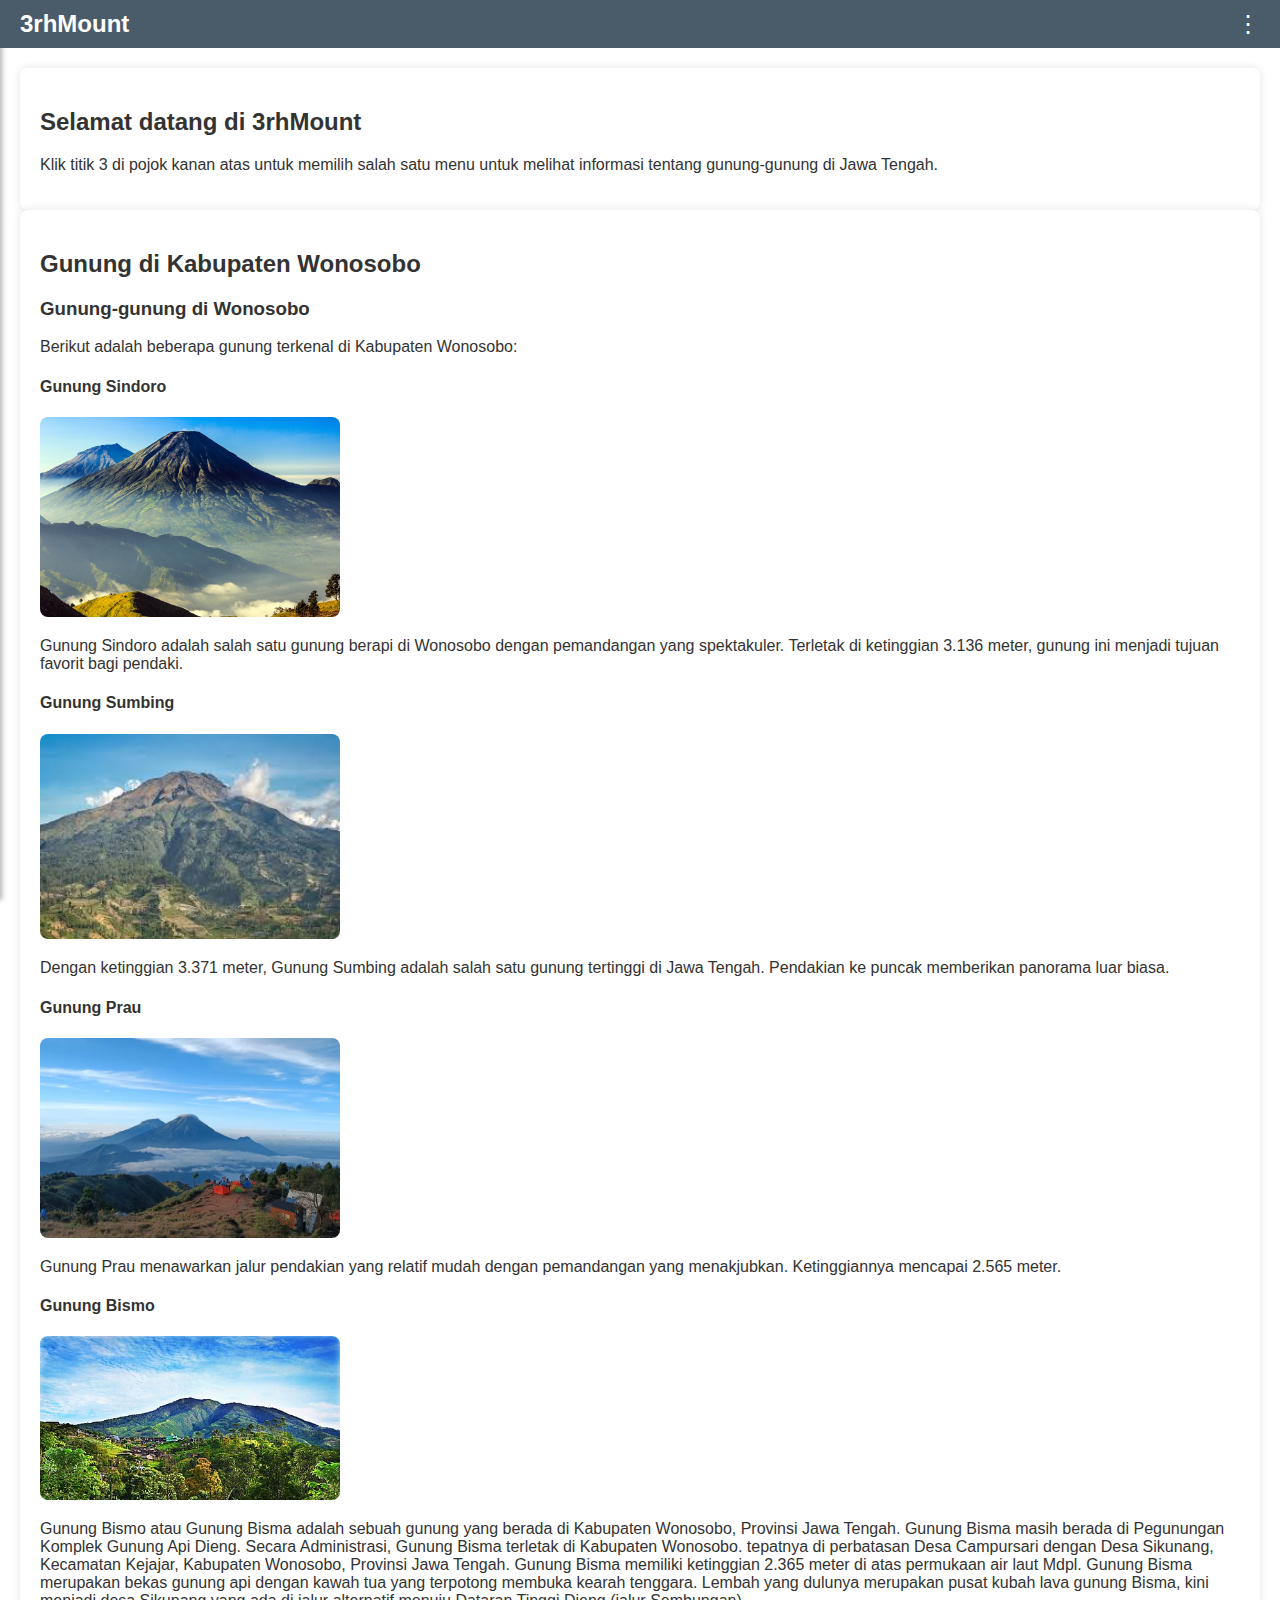
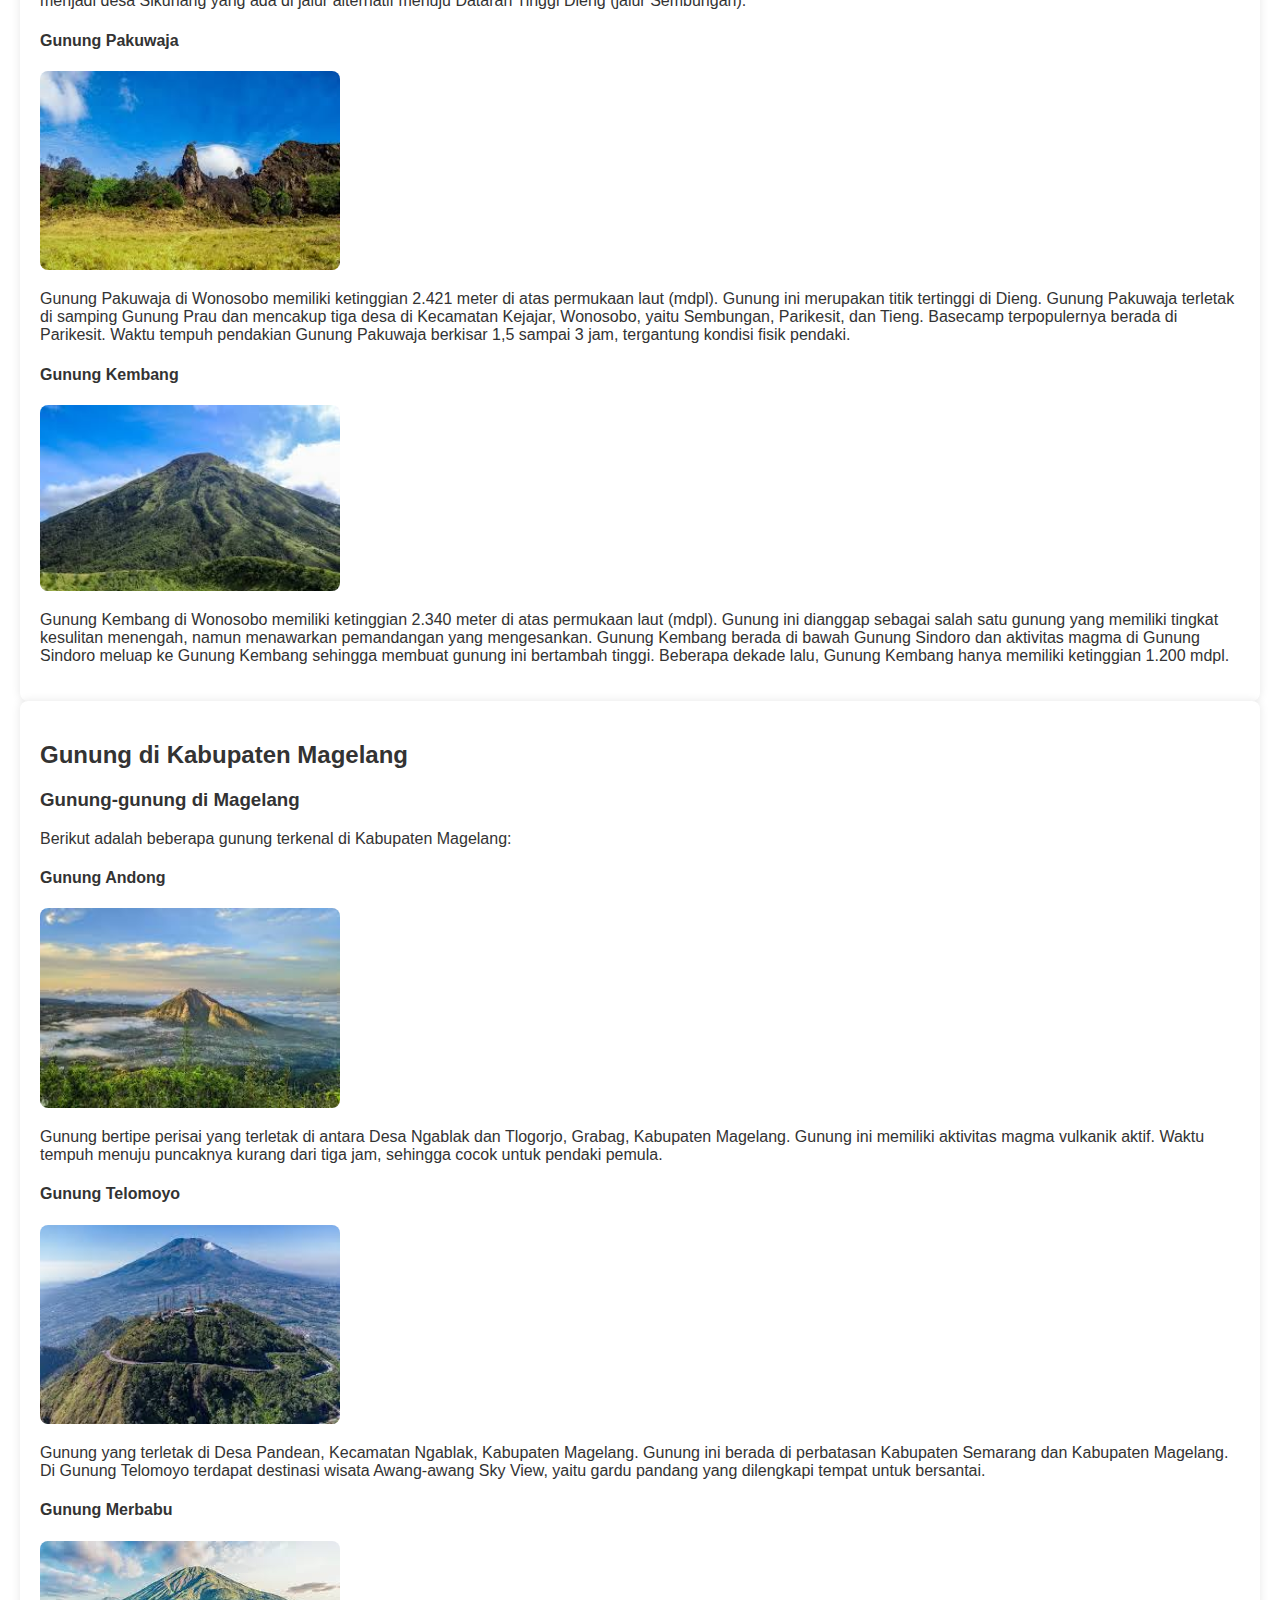
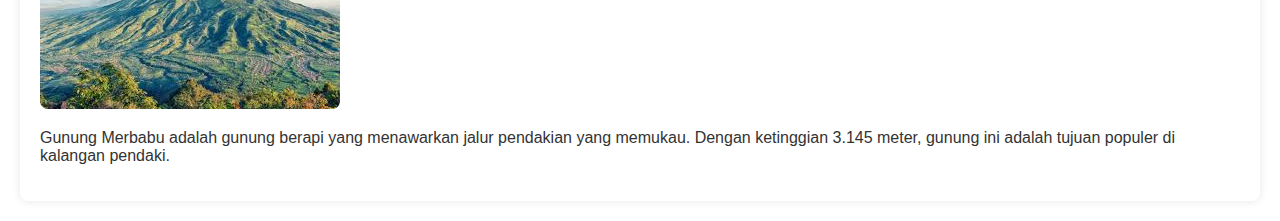
==== index.html @ 1d3d7feb "Add files via upload" ====
<!DOCTYPE html>
<html lang="en">
<head>
    <meta charset="UTF-8">
    <meta name="viewport" content="width=device-width, initial-scale=1.0">
    <title>3rhMount</title>
    <link rel="stylesheet" href="styles.css">
</head>
<body>
    <header>
        <div id="header-content">
            <h1>3rhMount</h1>
        </div>
        <div id="menu-toggle">⋮</div>
    </header>
    <nav id="side-menu">
        <div class="menu-close">✖</div>
        <div class="menu-logo">
            <h1>3rhMount</h1>
        </div>
        <ul>
            <li><a href="#" data-page="Beranda">Beranda</a></li>
            <li><a href="#" data-page="Gunung di Kabupaten Wonosobo">Gunung di Kabupaten Wonosobo</a></li>
            <li><a href="#" data-page="Gunung di Kabupaten Magelang">Gunung di Kabupaten Magelang</a></li>
        </ul>
    </nav>
    <main id="content">
        <!-- Content will be loaded here dynamically -->
        <img src="foto/sindoro (1).jpg" alt="Gunung sindoro"width="200px"height="600px">

    </main>
    <div id="fullscreen-overlay" class="fullscreen-overlay">
        <div class="close-fullscreen">✖</div>
        <div class="content"></div>
    </div>
    <script src="script.js"></script>
</body>
</html>
---- styles.css ----
/* Global Styles */
body {
    margin: 0;
    font-family: Arial, sans-serif;
    color: #333;
    overflow-x: hidden; /* Prevent horizontal scroll */
}

header {
    display: flex;
    justify-content: space-between;
    align-items: center;
    background: #4A5C6A;
    color: #fff;
    padding: 10px 20px;
    position: relative;
    z-index: 1000; /* Ensure header stays on top */
}

#menu-toggle {
    font-size: 24px;
    cursor: pointer;
}

#header-content {
    text-align: center;
}

#header-content h1 {
    margin: 0;
    font-size: 24px;
}

nav {
    position: fixed;
    top: 0;
    left: 0;
    height: 100%;
    width: 250px; /* Fixed width for the side menu */
    background: #CCD0CF;
    color: #4A5C6A;
    box-shadow: 2px 0 5px rgba(0,0,0,0.3);
    transform: translateX(-100%);
    transition: transform 0.3s ease;
    z-index: 999; /* Ensure it stays behind header */
    overflow-y: auto; /* Allow scrolling if content overflows */
}

nav.hidden {
    transform: translateX(0);
}

.menu-close {
    font-size: 24px;
    text-align: right;
    padding: 10px 20px;
    cursor: pointer;
    position: absolute;
    top: 10px;
    right: 10px;
}

.menu-logo {
    text-align: center;
    padding: 20px 0;
}

.menu-logo h1 {
    margin: 0;
    font-size: 24px;
}

nav ul {
    list-style: none;
    padding: 0;
    margin: 0;
}

nav ul li {
    padding: 10px 20px;
}

nav ul li a {
    text-decoration: none;
    color: #4A5C6A;
    font-size: 18px;
    display: block;
}

nav ul li a:hover {
    background-color: #9BA8AB;
    color: #fff;
}

main {
    padding: 20px;
    transition: margin-left 0.3s ease; /* Smooth transition for content shift */
    overflow: hidden; /* Hide scrollbars */
}

body.menu-open main {
    margin-left: 250px; /* Offset content by width of the menu */
}

.page-section {
    background: #fff;
    padding: 20px;
    border-radius: 8px;
    box-shadow: 0 0 10px rgba(0,0,0,0.1);
}

.page-section img {
    max-width: 100%;
    height: auto;
    border-radius: 8px;
}

/* Fullscreen Overlay Styles */
.fullscreen-overlay {
    position: fixed;
    top: 0;
    left: 0;
    width: 100%;
    height: 100%;
    background: rgba(0,0,0,0.8);
    color: #fff;
    display: none;
    flex-direction: column;
    align-items: center;
    justify-content: center;
    z-index: 1000;
}

.fullscreen-overlay.active {
    display: flex;
}

.fullscreen-overlay .close-fullscreen {
    font-size: 36px;
    cursor: pointer;
    position: absolute;
    top: 20px;
    right: 20px;
}

.fullscreen-overlay .content {
    max-width: 90%;
    max-height: 80%;
    overflow-y: auto;
    text-align: center;
}

.fullscreen-overlay img {
    max-width: 100%;
    height: auto;
    border-radius: 8px;
}
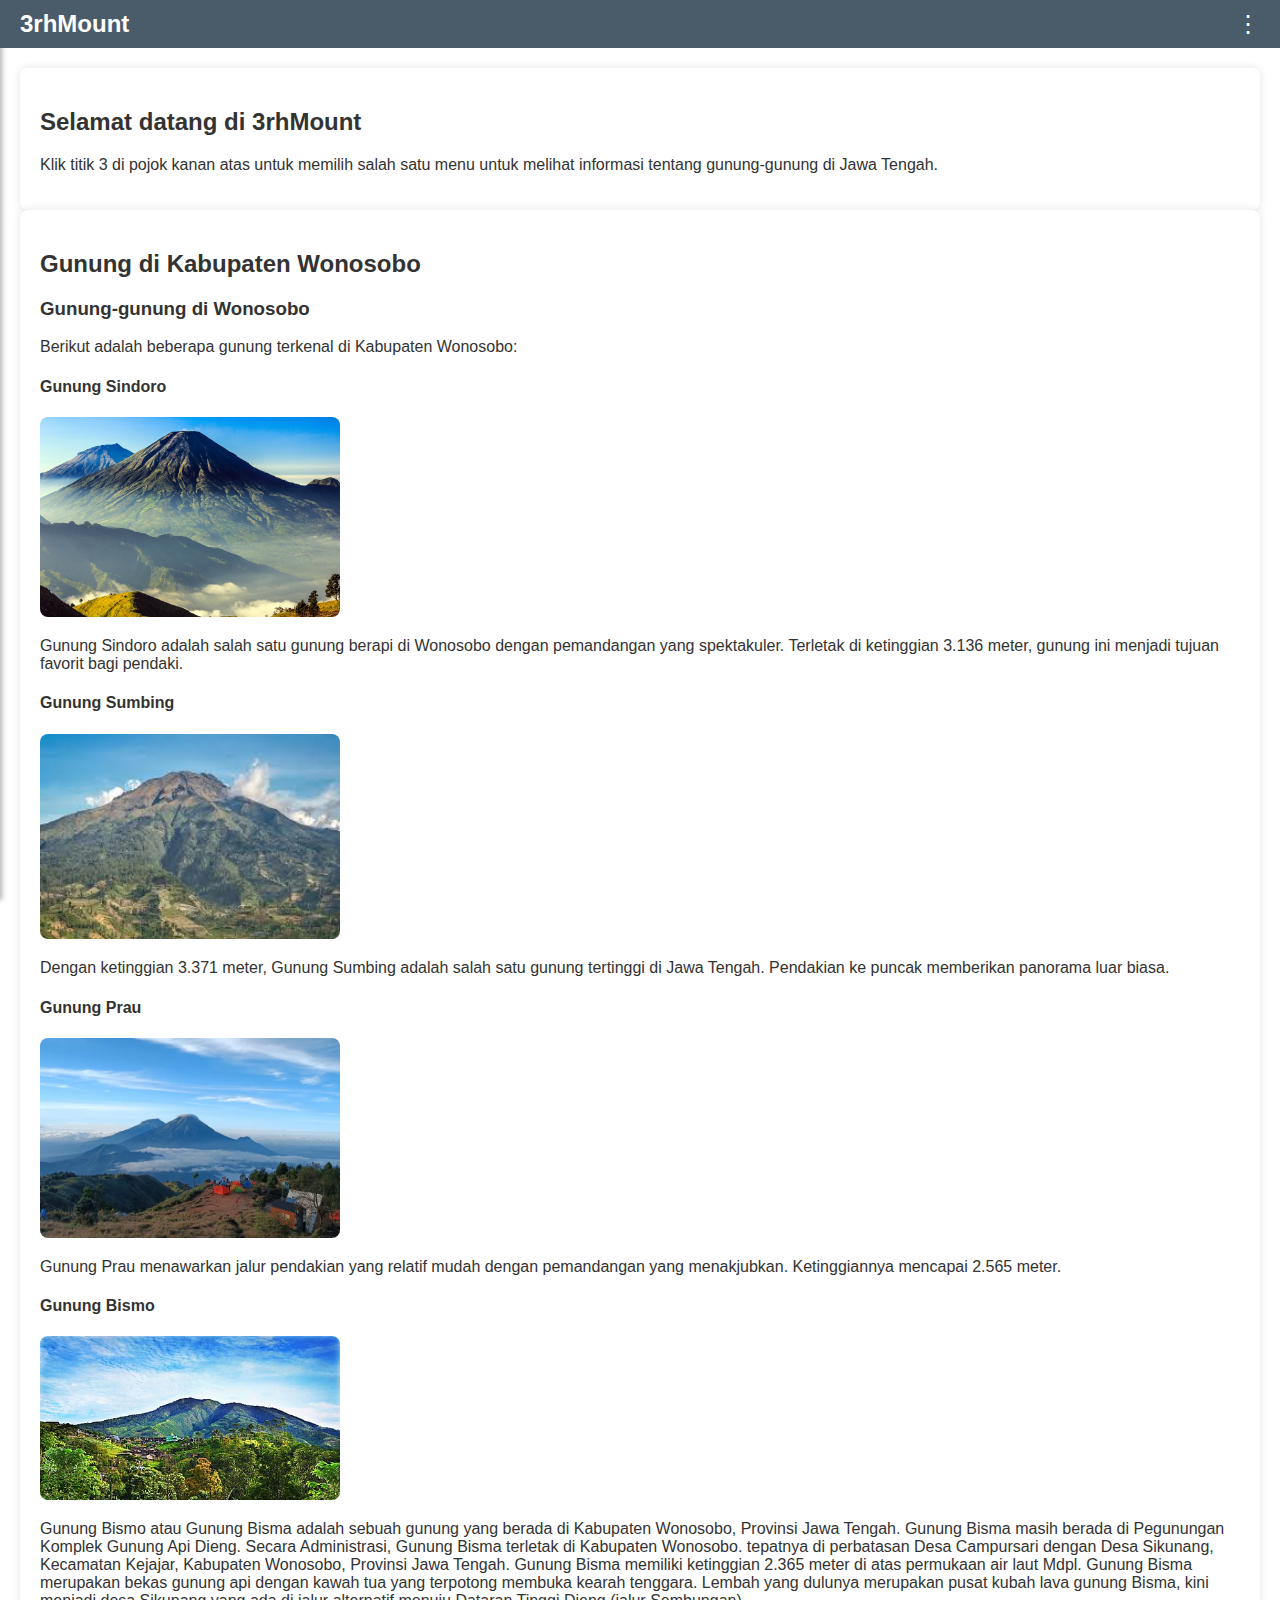
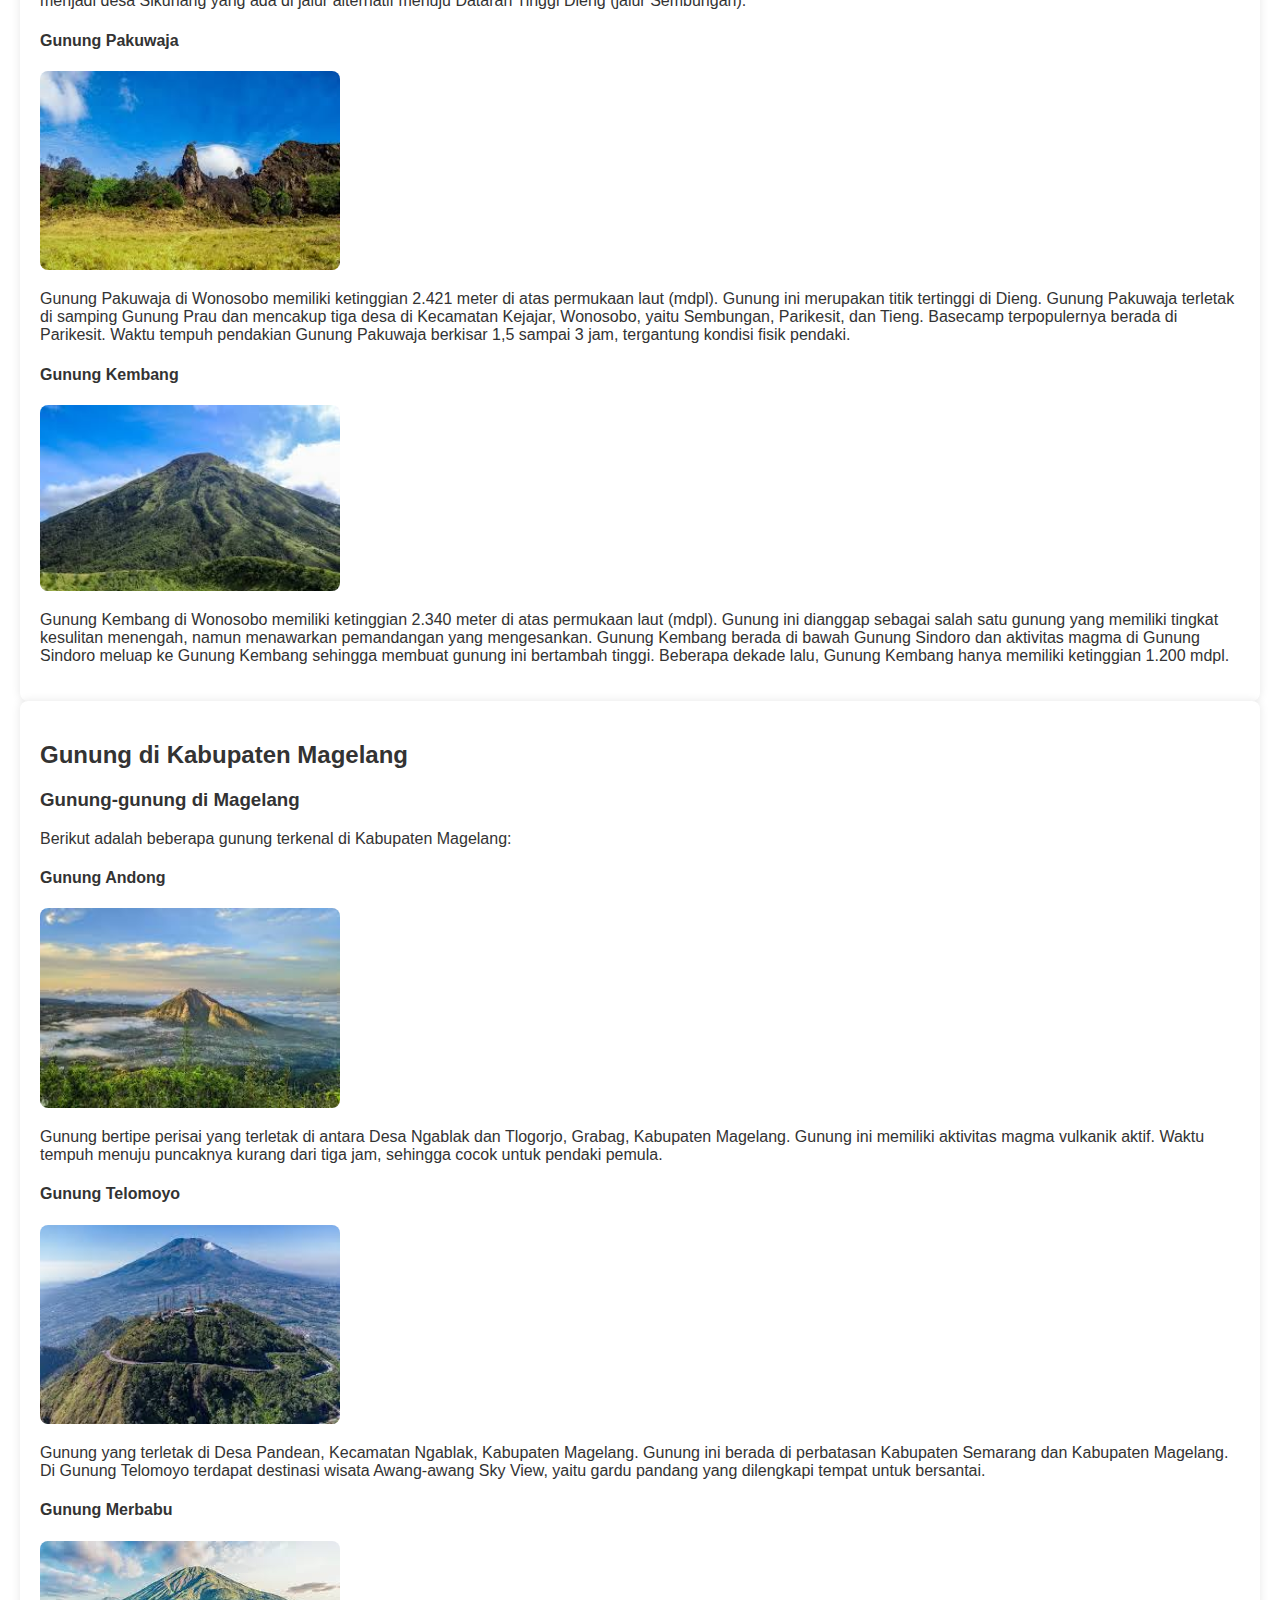
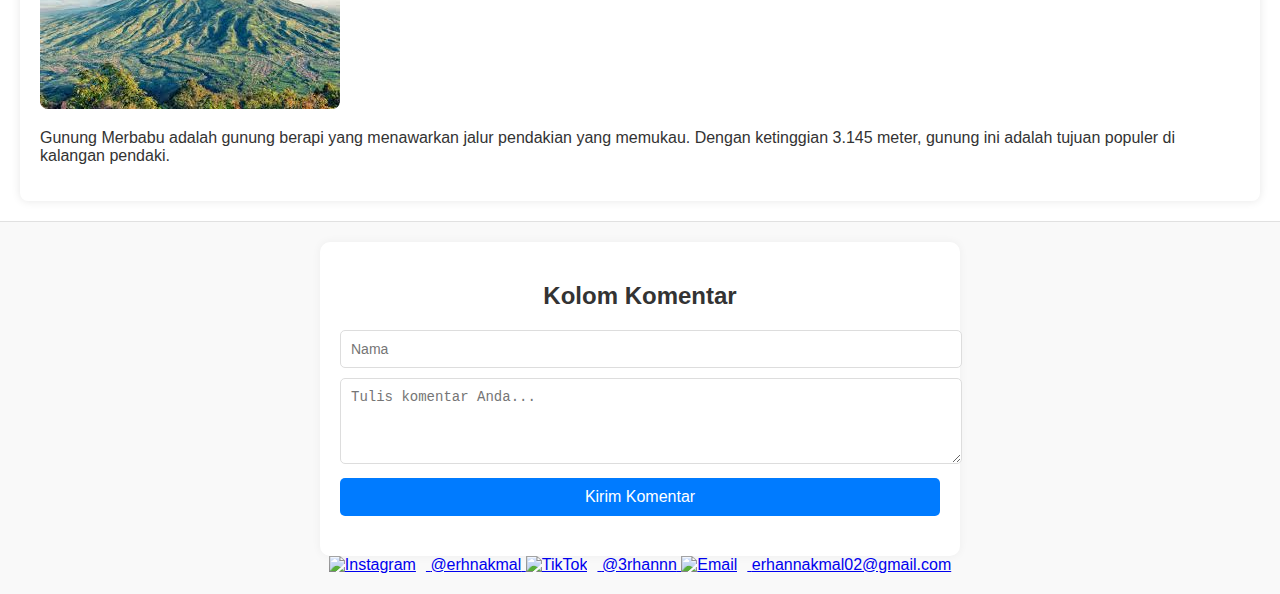
==== commit 8d68ab98: "Add files via upload" ====
--- a/index.html
+++ b/index.html
@@ -13,8 +13,10 @@
         </div>
         <div id="menu-toggle">⋮</div>
     </header>
+
+    <!-- Side Menu -->
     <nav id="side-menu">
-        <div class="menu-close">✖</div>
+        <div class="menu-close" id="menu-close">✖</div> <!-- Added close icon inside -->
         <div class="menu-logo">
             <h1>3rhMount</h1>
         </div>
@@ -23,16 +25,57 @@
             <li><a href="#" data-page="Gunung di Kabupaten Wonosobo">Gunung di Kabupaten Wonosobo</a></li>
             <li><a href="#" data-page="Gunung di Kabupaten Magelang">Gunung di Kabupaten Magelang</a></li>
         </ul>
+        <!-- Info Kontak -->
+        <div class="contact-info">
+            <p>Email: <a href="mailto:erhannakmal02@gmail.com">erhannakmal02@gmail.com</a></p>
+            <p>Instagram: <a href="https://www.instagram.com/erhnakmal" target="_blank">@erhnakmal</a></p>
+        </div>
     </nav>
+
+    <!-- Bagian Biodata di Beranda -->
     <main id="content">
-        <!-- Content will be loaded here dynamically -->
-        <img src="foto/sindoro (1).jpg" alt="Gunung sindoro"width="200px"height="600px">
+        <section id="biodata">
+            <!-- Ganti 'foto.jpg' dengan jalur foto Anda yang sebenarnya -->
+            <img src="foto.jpg" alt="Foto Erhan Akmal Setyadinata" class="biodata-foto">
+            <h2 class="biodata-nama">Erhan Akmal Setyadinata</h2>
+        </section>
+    </main>
 
-    </main>
     <div id="fullscreen-overlay" class="fullscreen-overlay">
         <div class="close-fullscreen">✖</div>
         <div class="content"></div>
     </div>
+
+    <!-- Bagian Kolom Komentar -->
+    <footer>
+        <div id="comment-section">
+            <h2>Kolom Komentar</h2>
+            <form id="commentForm">
+                <input type="text" id="username" placeholder="Nama" required><br>
+                <textarea id="comment" rows="4" placeholder="Tulis komentar Anda..." required></textarea><br>
+                <button type="submit">Kirim Komentar</button>
+            </form>
+            <div id="comments"></div>
+        </div>
+
+      <!-- Bagian Kontak Sosial Media -->
+<div class="social-media">
+    <a href="https://www.instagram.com/erhnakmal" target="_blank">
+        <img src="ig.png" alt="Instagram" class="social-icon">
+        <span>@erhnakmal</span>
+    </a>
+    <a href="https://www.tiktok.com/@3rhannn" target="_blank">
+        <img src="tiktok.png" alt="TikTok" class="social-icon">
+        <span>@3rhannn</span>
+    </a>
+    <a href="mailto:erhannakmal02@gmail.com">
+        <img src="email.png" alt="Email" class="social-icon">
+        <span>erhannakmal02@gmail.com</span>
+    </a>
+</div>
+
+    </footer>
+
     <script src="script.js"></script>
 </body>
 </html>
--- a/styles.css
+++ b/styles.css
@@ -155,4 +155,112 @@
     height: auto;
     border-radius: 8px;
 }
-
+/* Kolom Komentar Minimalis */
+footer {
+    background-color: #f9f9f9;
+    padding: 20px;
+    text-align: center;
+    border-top: 1px solid #e1e1e1;
+}
+
+#comment-section {
+    width: 100%;
+    max-width: 600px;
+    margin: 0 auto;
+    padding: 20px;
+    background-color: #fff;
+    border-radius: 10px;
+    box-shadow: 0 0 10px rgba(0, 0, 0, 0.05);
+}
+
+#commentForm input, #commentForm textarea {
+    width: 100%;
+    padding: 10px;
+    margin-bottom: 10px;
+    border: 1px solid #ddd;
+    border-radius: 5px;
+    font-size: 14px;
+}
+
+#commentForm button {
+    width: 100%;
+    padding: 10px;
+    background-color: #007bff;
+    color: white;
+    border: none;
+    border-radius: 5px;
+    cursor: pointer;
+    font-size: 16px;
+}
+
+#commentForm button:hover {
+    background-color: #0056b3;
+}
+
+#comments {
+    margin-top: 20px;
+    text-align: left;
+}
+
+.comment-box {
+    background-color: #f1f1f1;
+    border-radius: 5px;
+    padding: 10px;
+    margin-bottom: 10px;
+    font-size: 14px;
+}
+
+.comment-box p {
+    margin: 5px 0;
+}
+
+.comment-box strong {
+    color: #333;
+}
+/* Gaya untuk Biodata */
+#biodata {
+    text-align: center;
+    padding: 20px;
+    background-color: #f4f4f4; /* Warna latar belakang untuk memisahkan biodata */
+    margin: 20px auto;
+    width: 50%; /* Lebar maksimal untuk biodata */
+    box-shadow: 0px 4px 8px rgba(0, 0, 0, 0.1); /* Bayangan agar tampak mengambang */
+}
+
+.biodata-foto {
+    width: 150px; /* Ukuran gambar */
+    height: 150px;
+    border-radius: 50%; /* Membuat gambar menjadi bundar */
+    object-fit: cover; /* Mengisi lingkaran dengan baik */
+    border: 3px solid #333; /* Garis tepi untuk foto */
+    margin-bottom: 10px; /* Jarak antara foto dan nama */
+}
+
+.biodata-nama {
+    font-size: 24px;
+    color: #333;
+    margin: 0;
+}
+.profile {
+    text-align: center;
+    margin-top: 20px;
+}
+
+.profile-picture {
+    width: 150px;
+    height: 150px;
+    border-radius: 50%;
+}
+
+#social-media {
+    display: flex;
+    justify-content: center;
+    gap: 20px;
+    margin-top: 20px;
+}
+
+.social-icon {
+    width: 30px;
+    height: 30px;
+    margin-right: 10px;
+}
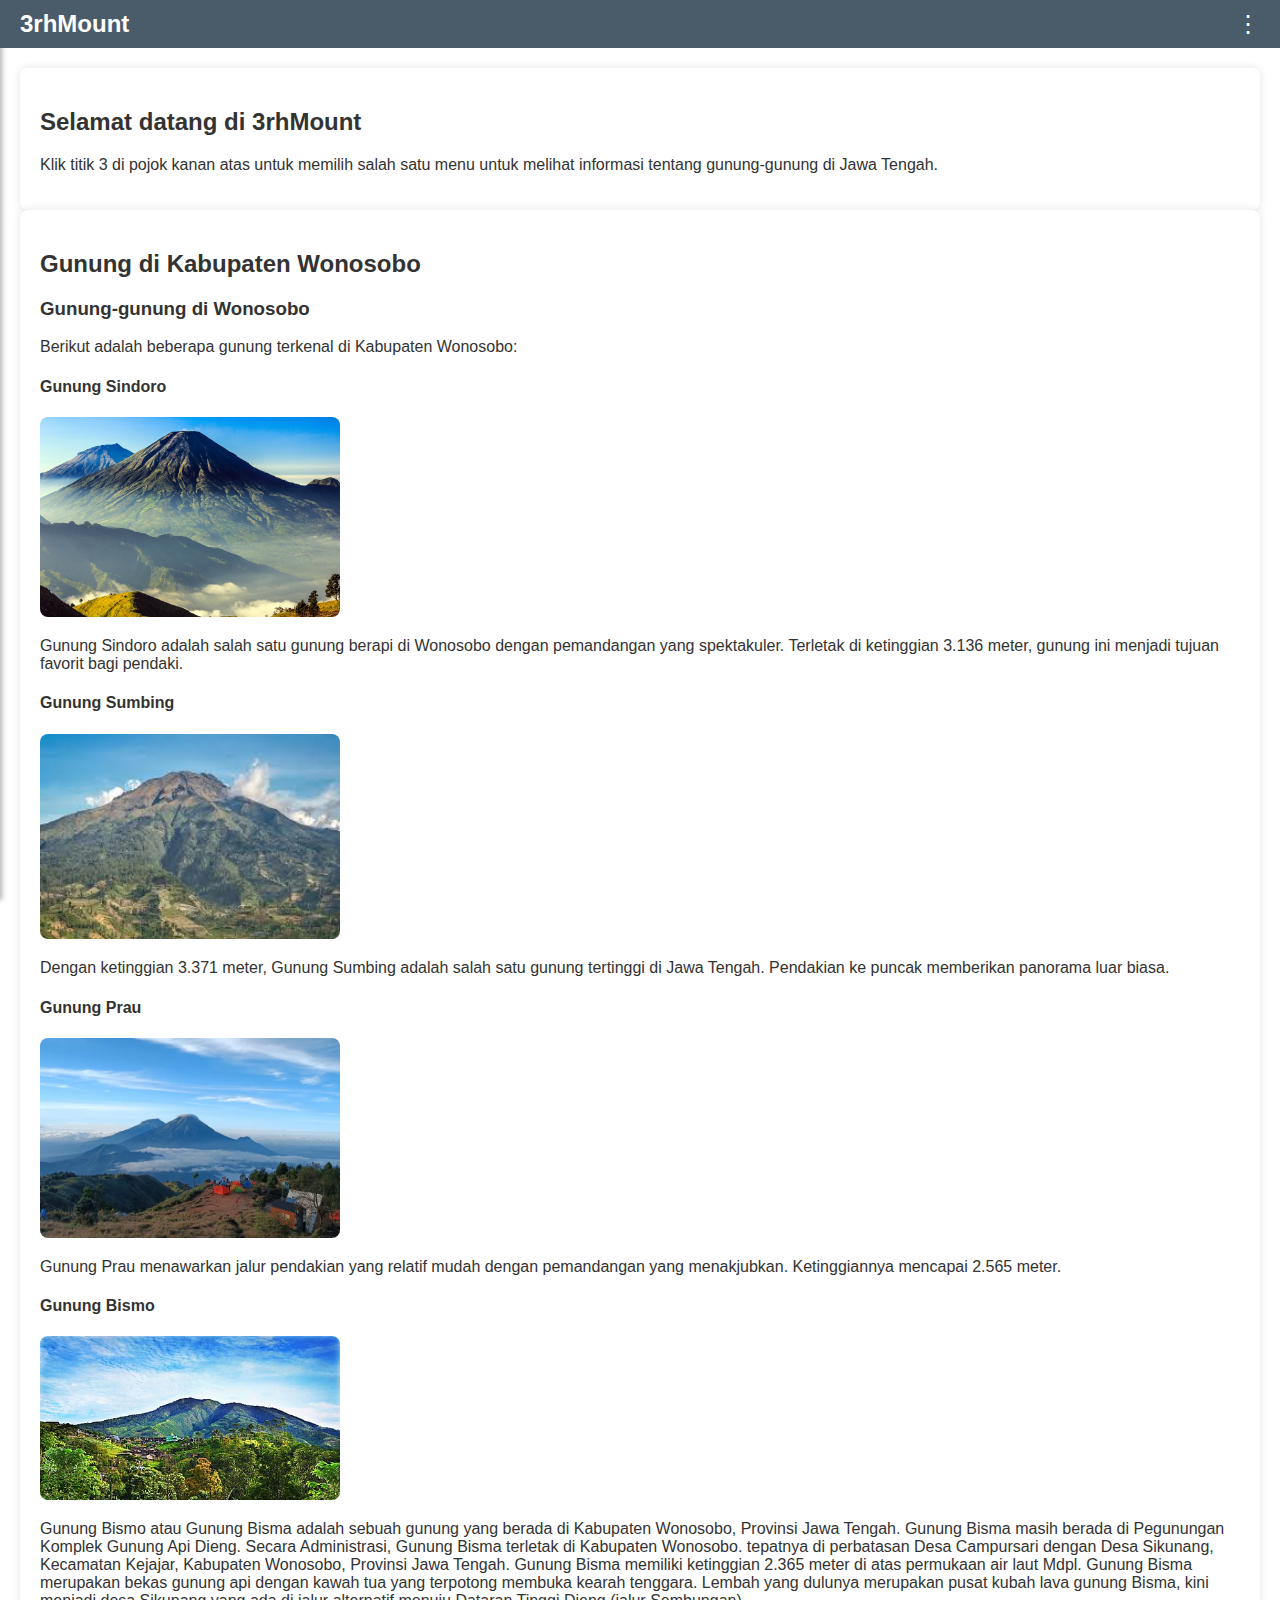
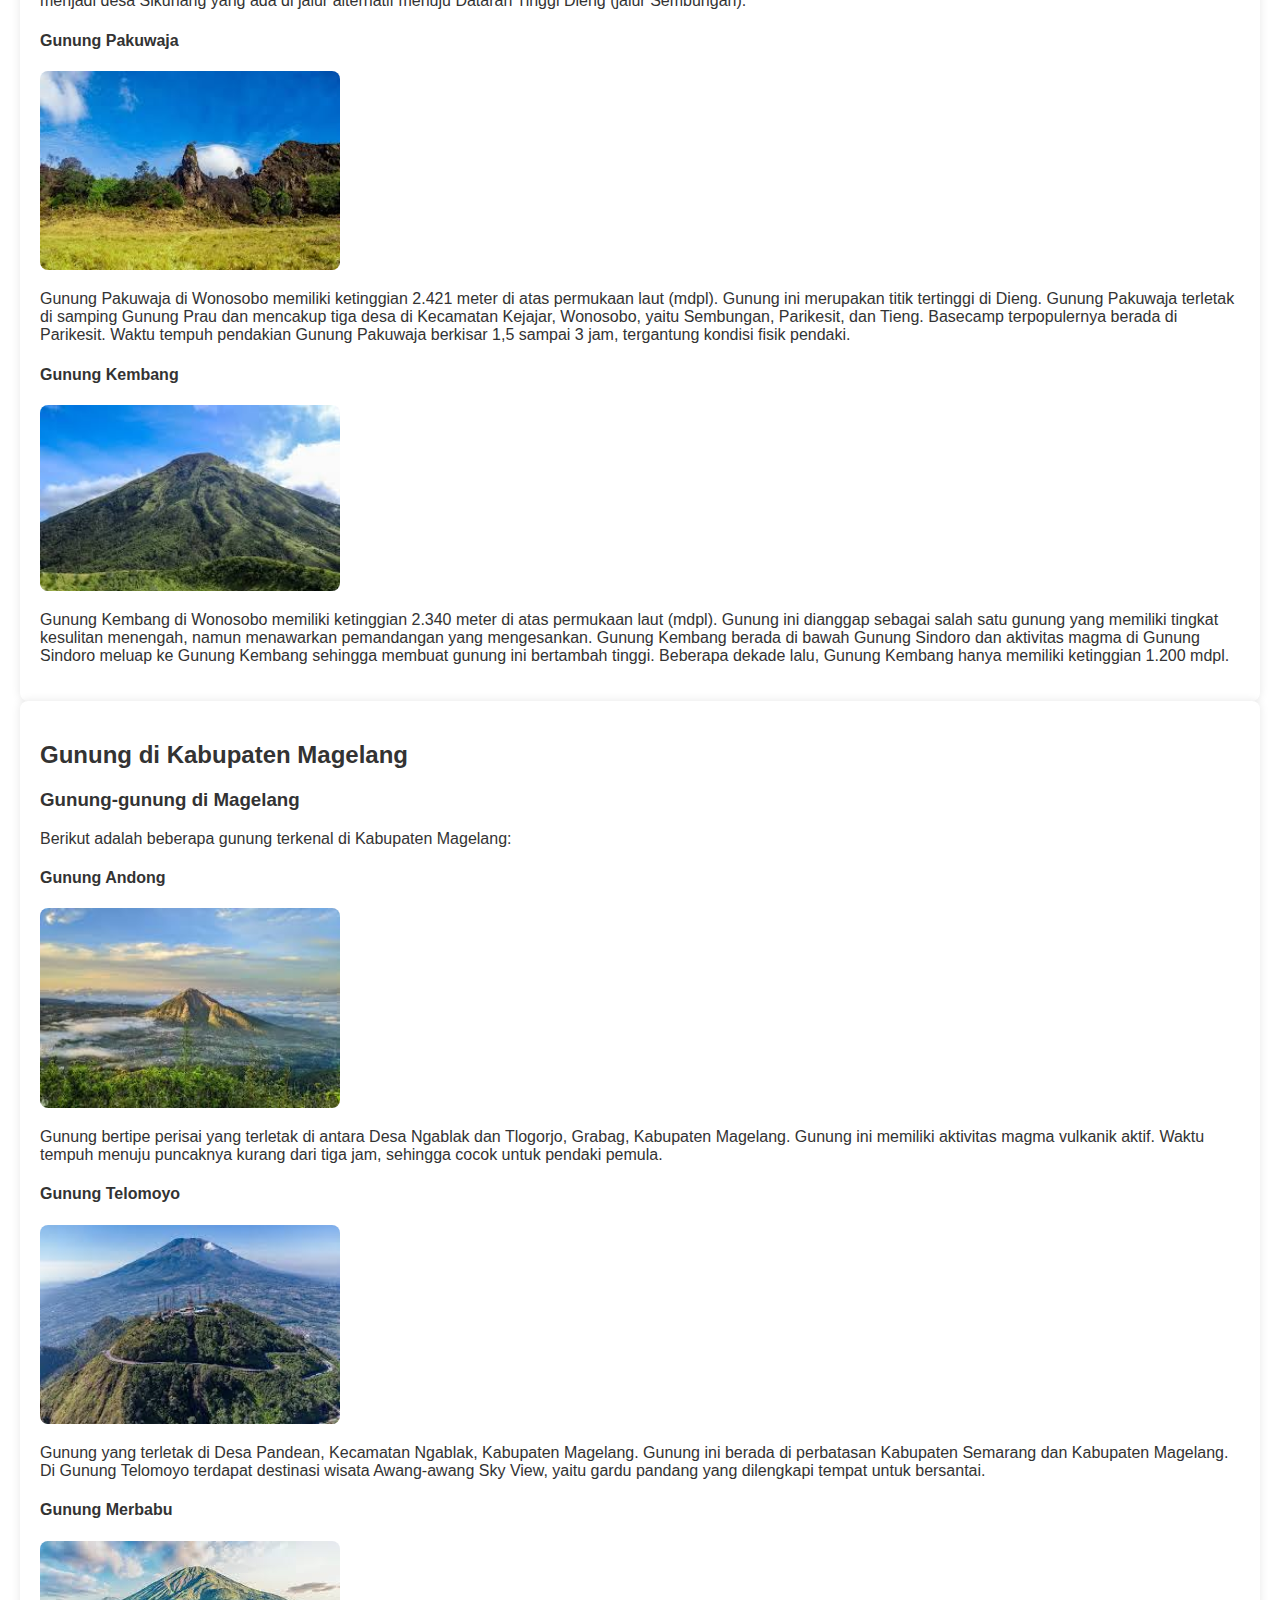
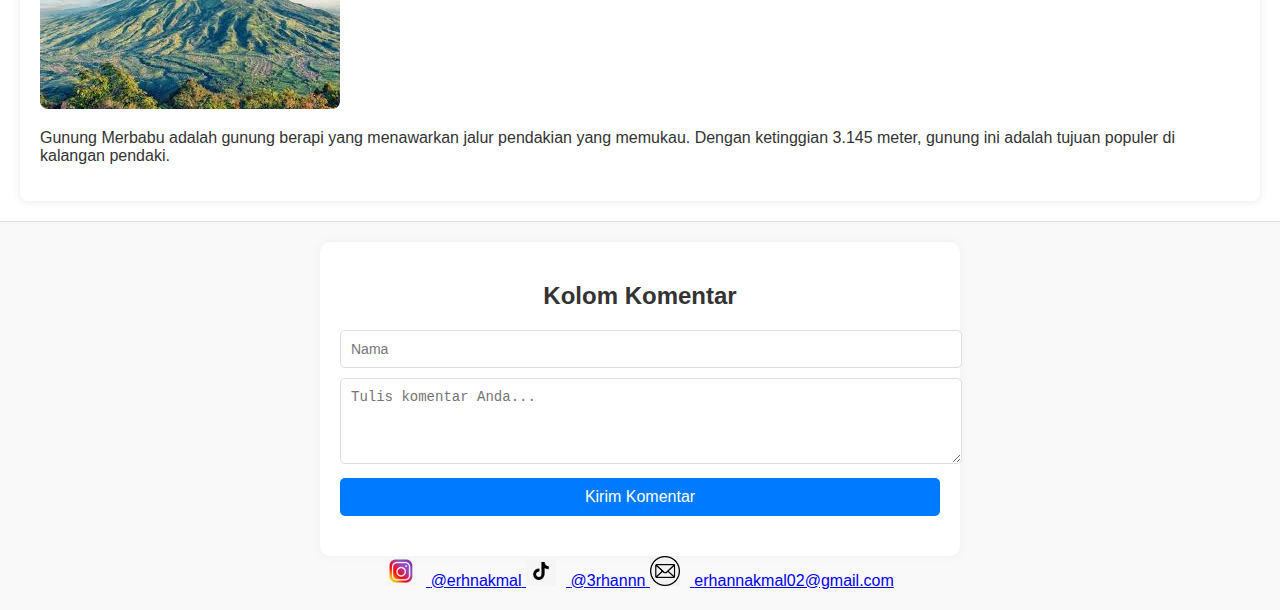
==== commit fd241731: "Add files via upload" ====
--- a/index.html
+++ b/index.html
@@ -61,15 +61,15 @@
       <!-- Bagian Kontak Sosial Media -->
 <div class="social-media">
     <a href="https://www.instagram.com/erhnakmal" target="_blank">
-        <img src="ig.png" alt="Instagram" class="social-icon">
+        <img src="foto/ig.png" alt="Instagram" class="social-icon">
         <span>@erhnakmal</span>
     </a>
     <a href="https://www.tiktok.com/@3rhannn" target="_blank">
-        <img src="tiktok.png" alt="TikTok" class="social-icon">
+        <img src="foto/tiktok.png" alt="TikTok" class="social-icon">
         <span>@3rhannn</span>
     </a>
     <a href="mailto:erhannakmal02@gmail.com">
-        <img src="email.png" alt="Email" class="social-icon">
+        <img src="foto/email.png" alt="Email" class="social-icon">
         <span>erhannakmal02@gmail.com</span>
     </a>
 </div>
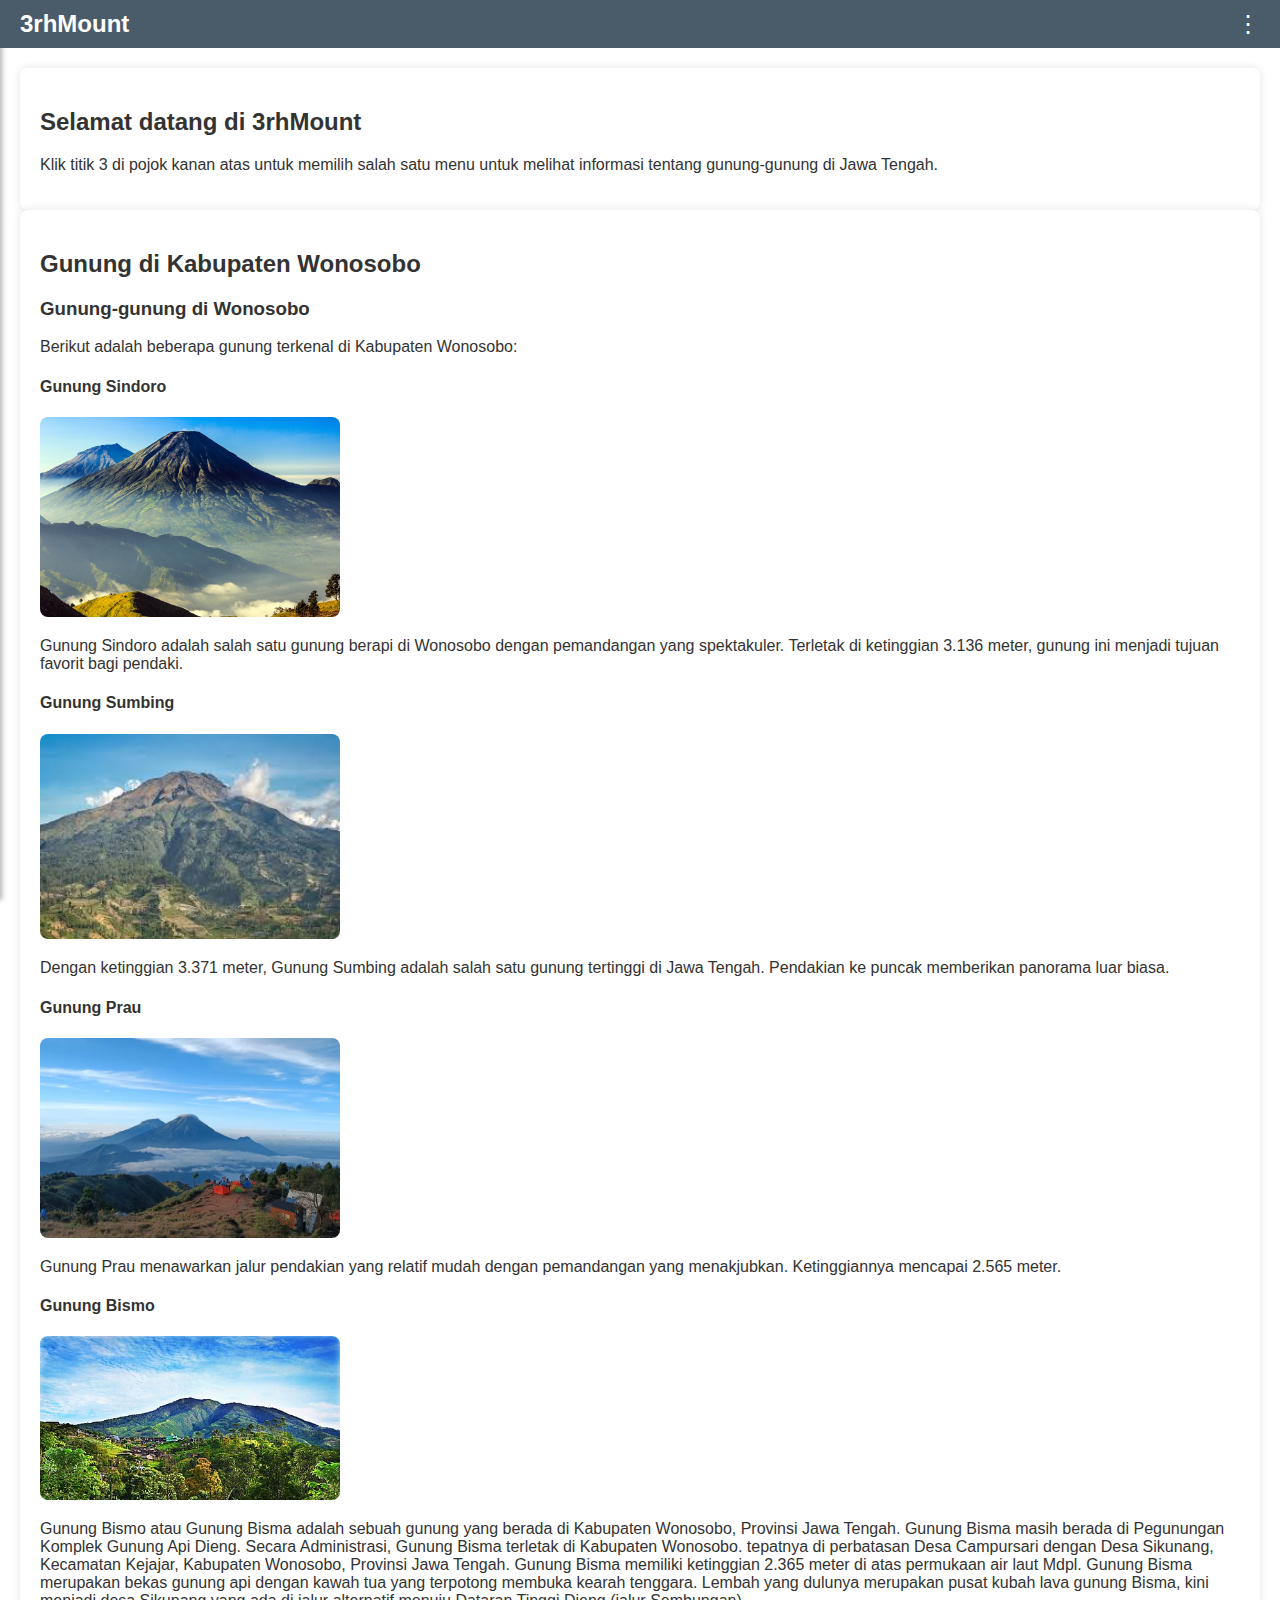
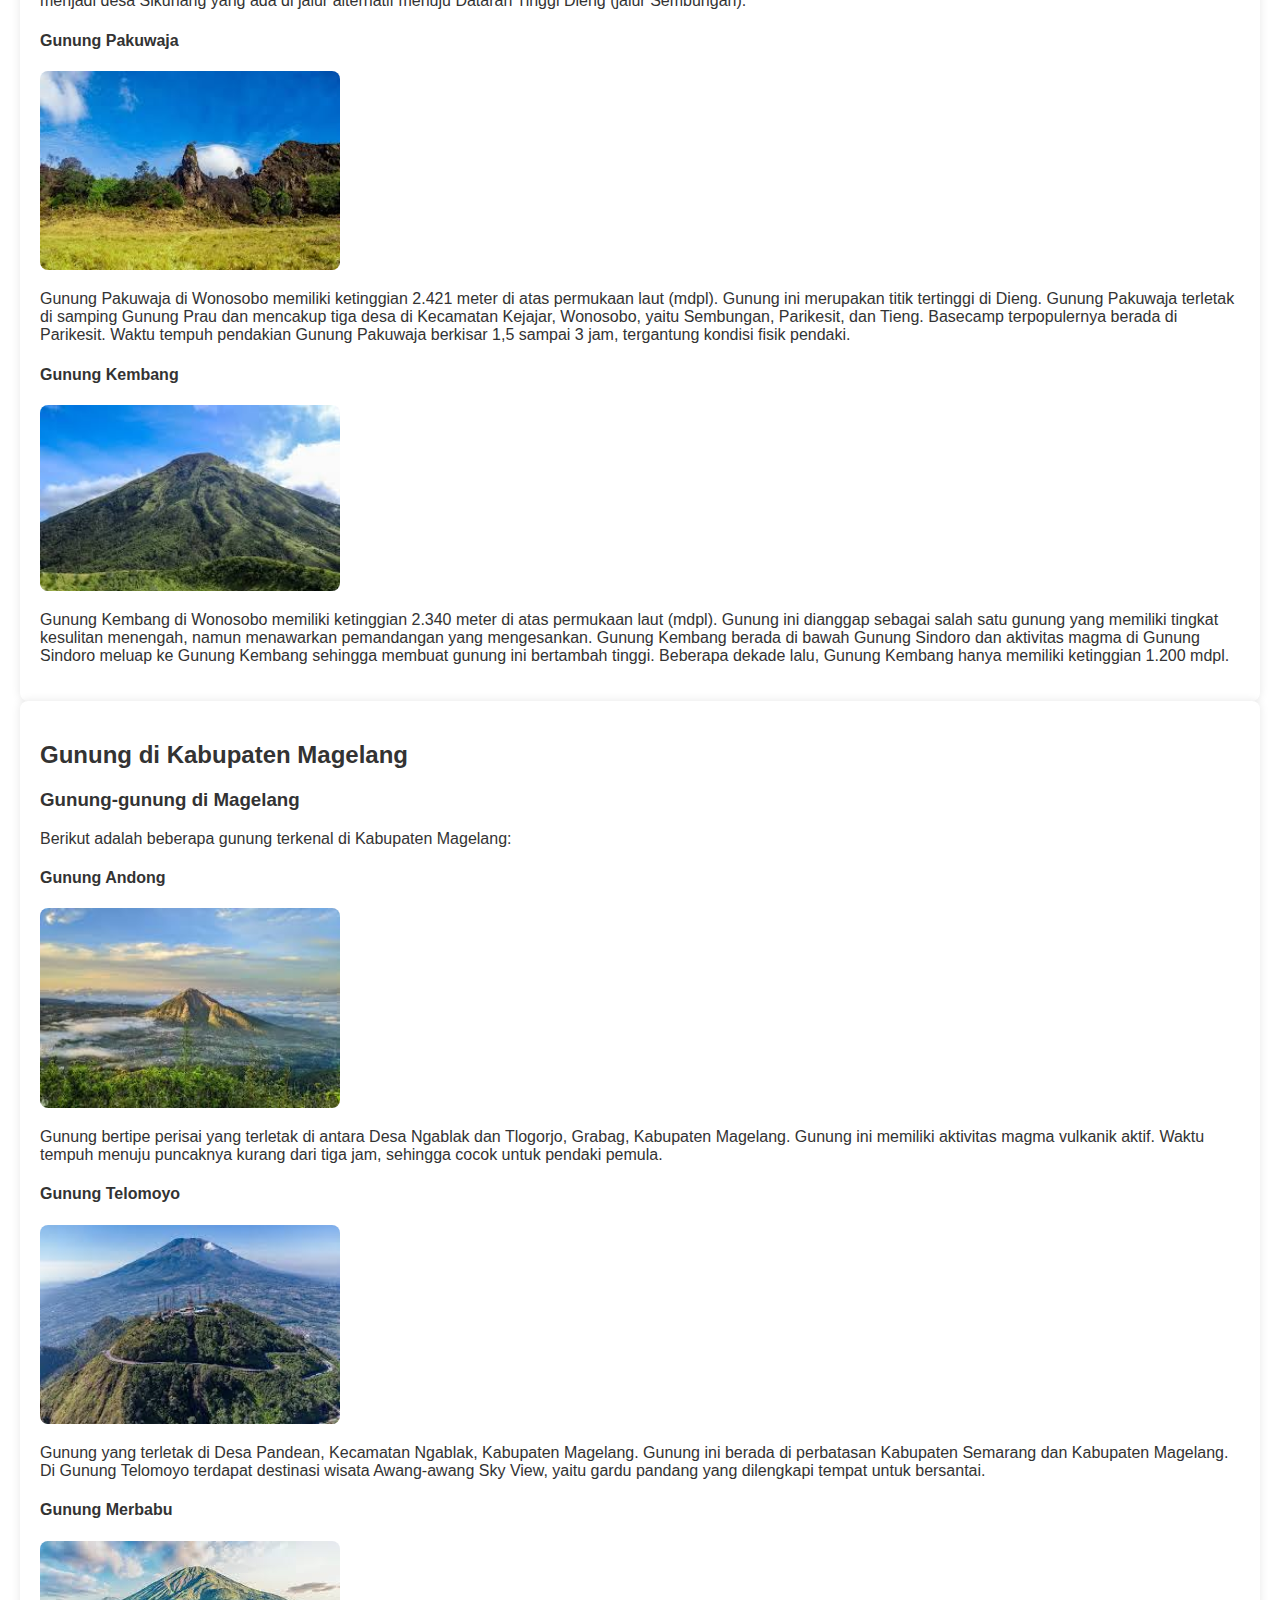
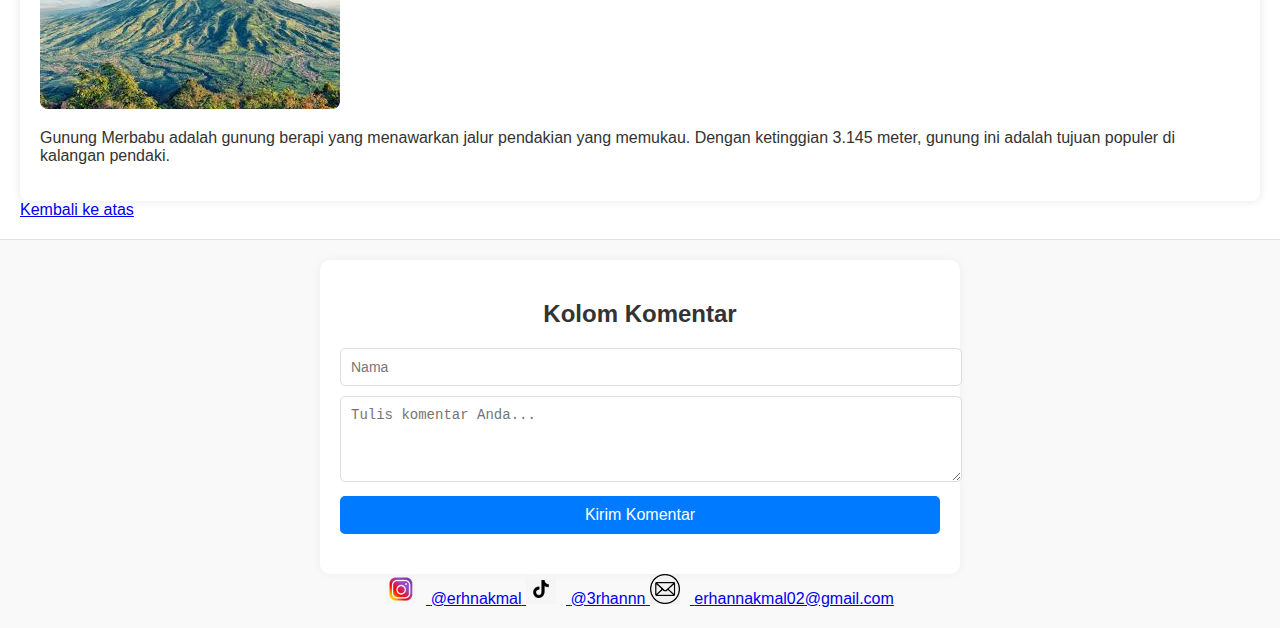
==== commit 1a2b933d: "Add files via upload" ====
--- a/index.html
+++ b/index.html
@@ -16,7 +16,7 @@
 
     <!-- Side Menu -->
     <nav id="side-menu">
-        <div class="menu-close" id="menu-close">✖</div> <!-- Added close icon inside -->
+        <div class="menu-close" id="menu-close"></div> <!-- Added close icon inside -->
         <div class="menu-logo">
             <h1>3rhMount</h1>
         </div>
@@ -42,10 +42,10 @@
     </main>
 
     <div id="fullscreen-overlay" class="fullscreen-overlay">
-        <div class="close-fullscreen">✖</div>
+        <div class="close-fullscreen"></div>
         <div class="content"></div>
     </div>
-
+    
     <!-- Bagian Kolom Komentar -->
     <footer>
         <div id="comment-section">
@@ -78,4 +78,4 @@
 
     <script src="script.js"></script>
 </body>
-</html>
+</html>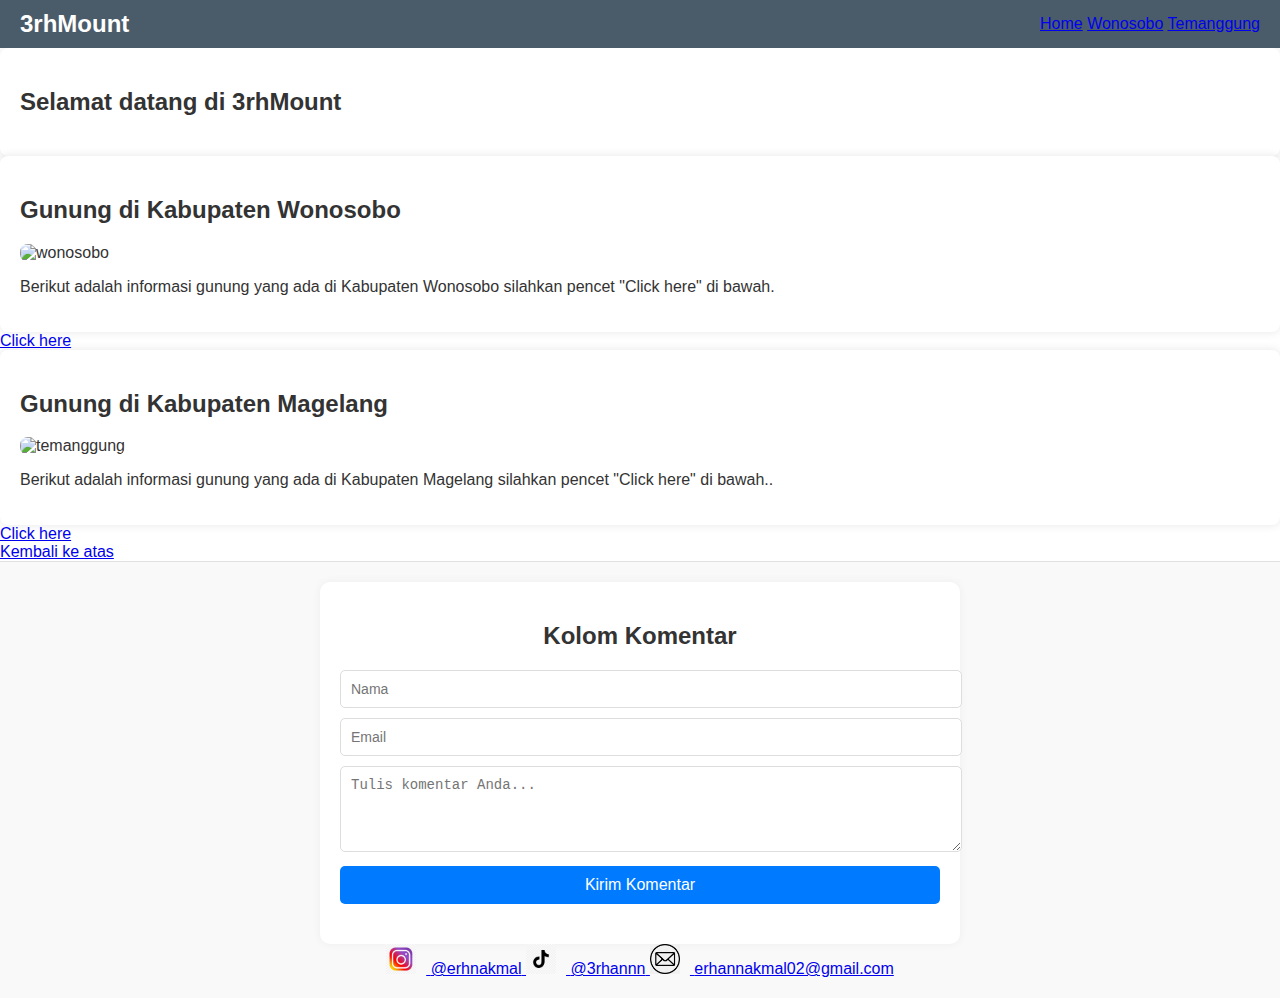
==== commit 19843778: "Add files via upload" ====
--- a/index.html
+++ b/index.html
@@ -11,40 +11,42 @@
         <div id="header-content">
             <h1>3rhMount</h1>
         </div>
-        <div id="menu-toggle">⋮</div>
+        <div>
+            <a href="index.html">Home</a>
+            <a href="wonosobo.html">Wonosobo</a>
+            <a href="temanggung.html">Temanggung</a>
+        </div>
     </header>
+    <div class="page-section">
+        <h2>Selamat datang di 3rhMount</h2>
+    </div>
+    <div class="page-section">
+        <h2>Gunung di Kabupaten Wonosobo</h2>
+       
+            
+             <img src="foto/wonosobo.jpg" alt="wonosobo"width="300px"height="600px">
 
-    <!-- Side Menu -->
-    <nav id="side-menu">
-        <div class="menu-close" id="menu-close"></div> <!-- Added close icon inside -->
-        <div class="menu-logo">
-            <h1>3rhMount</h1>
+            <p>Berikut adalah informasi gunung yang ada di Kabupaten Wonosobo silahkan pencet "Click here" di bawah.</p>
         </div>
-        <ul>
-            <li><a href="#" data-page="Beranda">Beranda</a></li>
-            <li><a href="#" data-page="Gunung di Kabupaten Wonosobo">Gunung di Kabupaten Wonosobo</a></li>
-            <li><a href="#" data-page="Gunung di Kabupaten Magelang">Gunung di Kabupaten Magelang</a></li>
-        </ul>
-        <!-- Info Kontak -->
-        <div class="contact-info">
-            <p>Email: <a href="mailto:erhannakmal02@gmail.com">erhannakmal02@gmail.com</a></p>
-            <p>Instagram: <a href="https://www.instagram.com/erhnakmal" target="_blank">@erhnakmal</a></p>
+        <div>
+            <a href="wonosobo.html">Click here</a>
         </div>
-    </nav>
+        <div class="page-section">
+        <h2>Gunung di Kabupaten Magelang</h2>
+       
+            
+             <img src="foto/temanggung.jpg" alt="temanggung"width="300px"height="600px">
 
-    <!-- Bagian Biodata di Beranda -->
-    <main id="content">
-        <section id="biodata">
-            <!-- Ganti 'foto.jpg' dengan jalur foto Anda yang sebenarnya -->
-            <img src="foto.jpg" alt="Foto Erhan Akmal Setyadinata" class="biodata-foto">
-            <h2 class="biodata-nama">Erhan Akmal Setyadinata</h2>
-        </section>
-    </main>
-
+            <p>Berikut adalah informasi gunung yang ada di Kabupaten Magelang silahkan pencet "Click here" di bawah..</p>
+        </div>
+        <div>
+            <a href="temanggung.html">Click here</a>
+        </div>
     <div id="fullscreen-overlay" class="fullscreen-overlay">
         <div class="close-fullscreen"></div>
         <div class="content"></div>
     </div>
+    <div class="back-to-top"><a href="#">Kembali ke atas</a></div>
     
     <!-- Bagian Kolom Komentar -->
     <footer>
@@ -52,6 +54,7 @@
             <h2>Kolom Komentar</h2>
             <form id="commentForm">
                 <input type="text" id="username" placeholder="Nama" required><br>
+                <input type="text" id="email" placeholder="Email" required><br>
                 <textarea id="comment" rows="4" placeholder="Tulis komentar Anda..." required></textarea><br>
                 <button type="submit">Kirim Komentar</button>
             </form>
@@ -60,6 +63,7 @@
 
       <!-- Bagian Kontak Sosial Media -->
 <div class="social-media">
+    
     <a href="https://www.instagram.com/erhnakmal" target="_blank">
         <img src="foto/ig.png" alt="Instagram" class="social-icon">
         <span>@erhnakmal</span>
@@ -75,7 +79,5 @@
 </div>
 
     </footer>
-
-    <script src="script.js"></script>
 </body>
 </html>